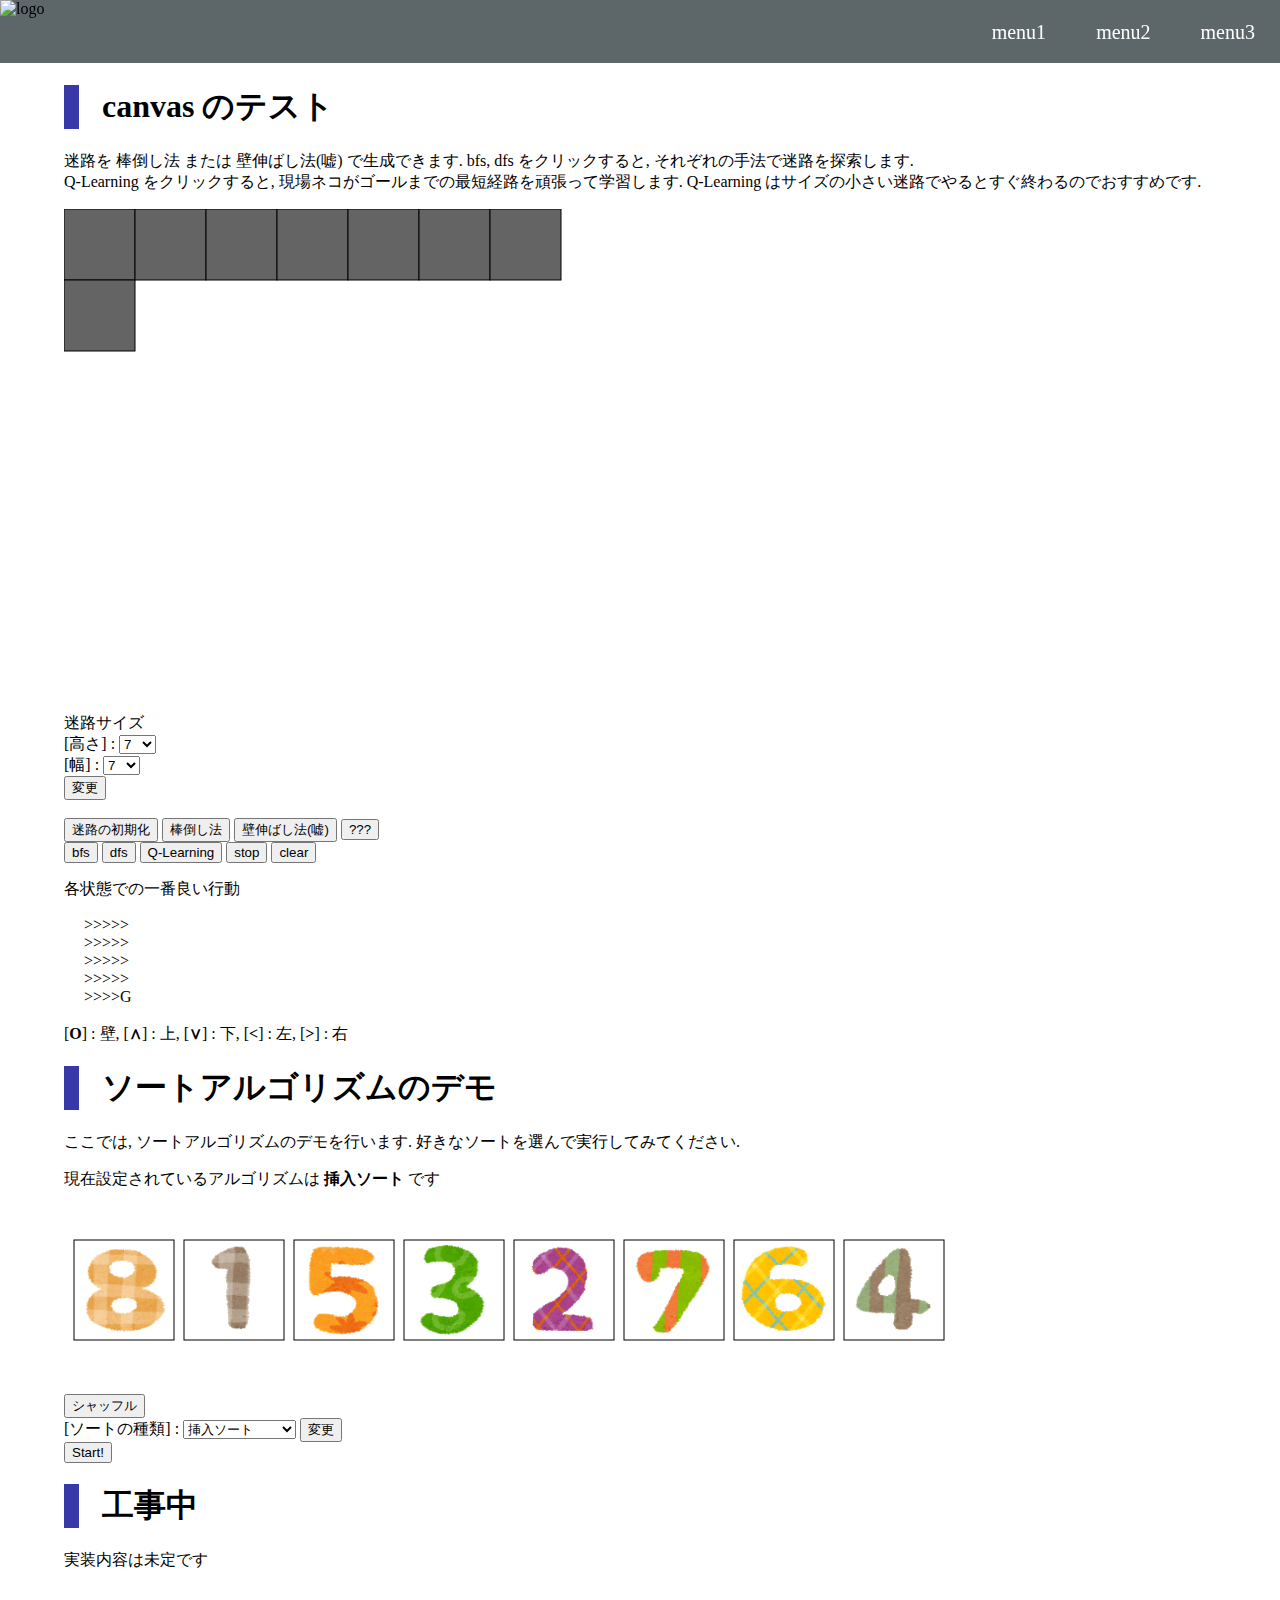
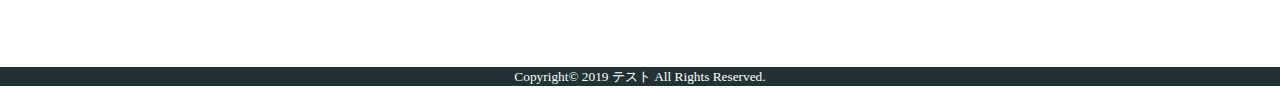
==== index.html @ 4d9fed96 "Add files via upload" ====
<!DOCTYPE html>
<html lang="ja">

<head>
    <meta charset="UTF-8">
    <meta name="keywords" content="okayun, おかゆ, okayu">
    <meta name="description" content="気分で更新することがあるかもしれないページ">
    <meta name="viewport" content="width=device-width, initial-scale=1.0">

    <link rel="stylesheet" href="./style/style.css">
    <link rel="icon" href="./img/icon.png">

    <!--<script src="./script/jquery-3.3.1.min.js"></script>-->
    <script src="./script/common.js"></script>
    <script src="./script/demo.js"></script>
    <script src="./script/maze.js"></script>
    <script src="./script/test.js"></script>
    <!--<script type="text/babel" src="./script/hoge.js"></script>-->

    <title>canvas テスト</title>
</head>

<header>
    <div class="global-menu">
        <div class="logo">
            <img src="./img/icon.png" alt="logo">
        </div>
        <span class="menu-icon"><img src="./img/icon.png" alt="logo"></span>
        <div class="menu">
            <a href="#menu1">menu1</a>
            <a href="#menu2">menu2</a>
            <a href="#menu3">menu3</a>
        </div>
    </div>
</header>

<body>
    <div class="main">
        <div id="menu1" class="section odd">
            <h1>canvas のテスト</h1>
            <div>
                <div>
                    <p>
                        迷路を 棒倒し法 または 壁伸ばし法(嘘) で生成できます. bfs, dfs をクリックすると, それぞれの手法で迷路を探索します.<br>
                        Q-Learning をクリックすると, 現場ネコがゴールまでの最短経路を頑張って学習します. Q-Learning はサイズの小さい迷路でやるとすぐ終わるのでおすすめです. <br>
                    </p>
                </div>

                <div class="section-content">
                    <canvas id="canvas_test" width="500" height="500">代替テキストです</canvas>
                    <br>

                    <form action="./script/maze.js" name="maze">
                        迷路サイズ<br>
                        [高さ] :
                        <select name="maze_h">
                            <option value="5">5</option>
                            <option value="7" selected>7</option>
                            <option value="9">9</option>
                            <option value="11">11</option>
                            <option value="13">13</option>
                            <option value="15">15</option>
                            <option value="17">17</option>
                            <option value="19">19</option>
                            <option value="21">21</option>
                            <option value="23">23</option>
                            <option value="25">25</option>
                            <option value="27">27</option>
                            <option value="29">29</option>
                        </select>

                        <br>

                        [幅] :
                        <select name="maze_w">
                            <option value="5">5</option>
                            <option value="7" selected>7</option>
                            <option value="9">9</option>
                            <option value="11">11</option>
                            <option value="13">13</option>
                            <option value="15">15</option>
                            <option value="17">17</option>
                            <option value="19">19</option>
                            <option value="21">21</option>
                            <option value="23">23</option>
                            <option value="25">25</option>
                            <option value="27">27</option>
                            <option value="29">29</option>
                        </select>

                        <br>

                        <input type="button" value="変更" onclick="Maze.changeSize();">
                    </form>

                    <br>

                    <input type="button" value="迷路の初期化" onclick="Maze.prepareWall();">
                    <input type="button" value="棒倒し法" onclick="Maze.stickDown();">
                    <input type="button" value="壁伸ばし法(嘘)" onclick="Maze.wallExtend();">
                    <input type="button" value="???" onclick="Maze.changeCharacter();">
                    <br>

                    <input type="button" value="bfs" onclick="Maze.runBfs();">
                    <input type="button" value="dfs" onclick="Maze.runDfs();">
                    <input type="button" value="Q-Learning" onclick="Maze.runQLearning();">
                    <input type="button" value="stop" onclick="Maze.stop();">
                    <input type="button" value="clear" onclick="Maze.clearCanvas();">
                    <br>

                    <p>各状態での一番良い行動</p>
                    <div id="q_table"></div>
                    <br>
                    [<strong>O</strong>] : 壁, [<strong>&and;</strong>] : 上, [<strong>&or;</strong>] : 下,
                    [<strong>&lt;</strong>] : 左, [<strong>&gt;</strong>] : 右
                </div>
            </div>
        </div>

        <div id="menu2" class="section even">
            <h1>ソートアルゴリズムのデモ</h1>
            <div>
                <p>ここでは, ソートアルゴリズムのデモを行います. 好きなソートを選んで実行してみてください.</p>
                <div id="demo_message"></div>
            </div>

            <div class="section-content">
                <canvas id="demo" width="900" height="200">代替テキストです</canvas>
                <br>
                <input type="button" value="シャッフル" onclick="Demo.shuffle();">
                <br>
                <form action="./script/demo.js" name="demo">
                    [ソートの種類] :
                    <select name="kind">
                        <option value="1" selected>挿入ソート</option>
                        <option value="2">バブルソート</option>
                        <option value="3">マージソート</option>
                        <option value="4">バケットソート</option>
                        <option value="5">ボゴソート</option>
                    </select>
                    <input type="button" value="変更" onclick="Demo.changeKindOfSort(); Demo.sendMessage();">
                </form>
                <input type="button" value="Start!" onclick="Demo.runSort();">
                <br>
            </div>
        </div>

        <div id="menu3" class="section odd">
            <h1>工事中</h1>
            <div>
                <p>実装内容は未定です</p>
            </div>

            <div class="section-content"></div>
        </div>
    </div>

</body>
<!--フッタ -->
<footer>
    <p>
        <small>Copyright&copy; 2019 テスト All Rights Reserved.</small>
    </p>
</footer>

</html>
---- style/style.css ----
* {
    box-sizing: border-box;
}

/* ヘッダ */
header {
    height: 7%;
    width: 100%;
    background-color: rgba(24, 39, 42, 0.7);
    /* opacity: 0.5; */
    position: fixed;
    z-index: 10;

    display: -webkit-flex;
    display: -webkit-box;
    display: -ms-flexbox;
    display: flex;
}

.global-menu {
    max-width: 1500px;
    width: 100%;
    margin: 0 auto;
}

.logo {
    width: auto;
    height: 100%;
    float: left;
}

.global-menu .logo img {
    display: block;
    width: auto;
    height: 100%;
}

.menu {
    float: right;
}

.menu a {
    font-size: 20px;
    color: white;
    float: left;
    display: block;
    line-height: 65px; 
    padding: 0 25px;
    height: auto;
    text-decoration: none;
    transition-duration: 1s;
}

.menu a:hover {
    background-color: rgba(24, 39, 42, 0.5);
}

.menu-icon {
    color: white;
    float: right;
    display: none;
}

.menu-icon img {
    display: block;
}

@media(max-width: 670px) {
    .menu {
        display: none;
    }

    .logo {
        display: none;
    }

    .menu-icon {
        display: block;
    }

    .menu-icon img {
        display: block;
        height: 64px;
    }

    .menu {
        display: none;
    }

}

/* メインコンテンツ */

body {
    /*background-color: #ffffff;*/
    margin: 0;
}

.main {
    max-width: 1500px;
    width: 100%;
    margin: 0 auto;
    padding: 5%;
    /*background-color: #ffffff;*/
}

h1 {
    padding-left: 2%;
    /*border-bottom: solid 2px #98C794;*/
    border-left: solid 15px #3838a9;
}

h2 {
    padding-left: 2%;
    border-bottom: solid 1px #98C794;
}

.slideshow {
    width: 100px;
    overflow: hidden;
    margin: 2em auto;
    border: solid 10px #ffffff;
    box-shadow: 0px 0px 5px 0px rgba(0, 0, 0, 0.5);    
}

.slideshow-wrapper {
    width: 300%; /* 枚数 x 100% */
    position: relative;
    left: 0;
    will-change: transform;
    animation: slider 20s infinite;
}

.slideshow-element {
    width: 100px;
    height: 100%;
    list-style: none;
    float: left;
    position: relative;
}

.slideshow img {
    width: 100px;
}

@-webkit-keyframes slider {
    0% { transform: translateX(0); }
    33% { transform: translateX(-100px); }
    66% { transform: translateX(-200px); }
    100% { transform: translateX(0); }
}

.section {
    /*margin: 10% 5%;*/
    clear: both;
}
/*
.section-content {
    text-align: center;
}

.section.odd {
    background-color: #ffffff;
}

.section.even {
    background-color: #fafafa;
}
*/
/* フッタ */
footer {
    background-color: #ffffff;
    background-color: rgb(34, 49, 52);
    color: #ffffff;
}

footer p {
    text-align: center;
}
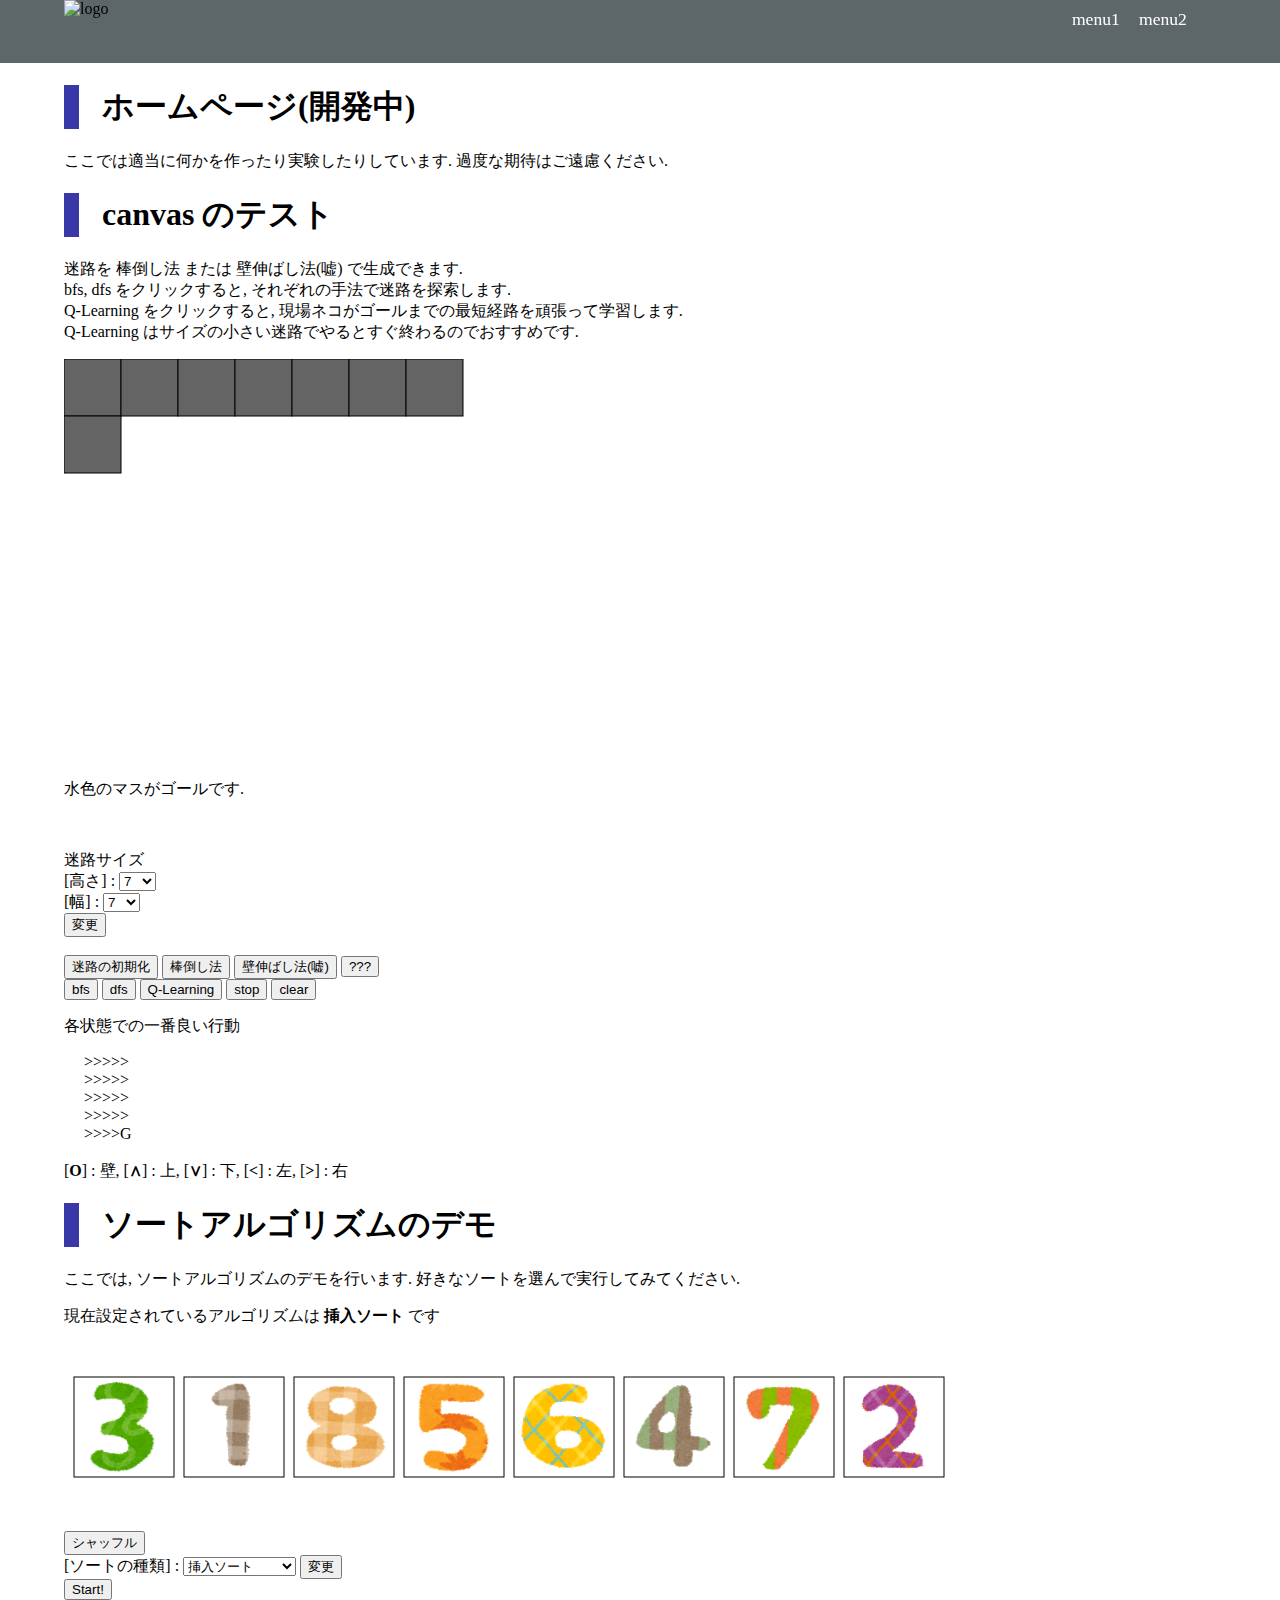
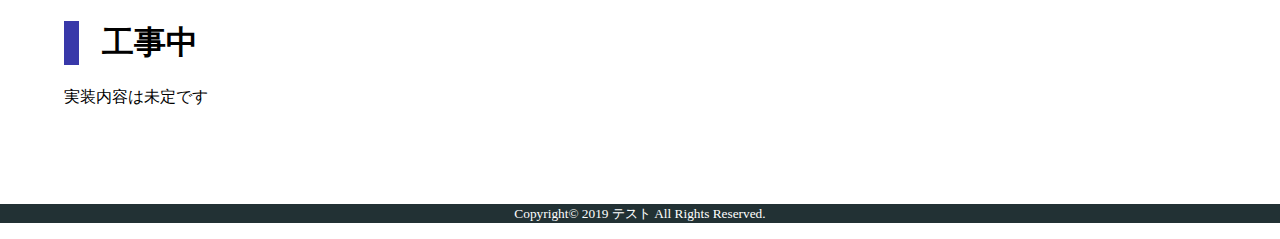
==== commit 81d804f9: "スターサーバー解約に伴ってcssやcanvasサイズなど調整した" ====
--- a/index.html
+++ b/index.html
@@ -1,161 +1,171 @@
-<!DOCTYPE html>
-<html lang="ja">
+<!DOCTYPE HTML>
+<html lang="ja">
+
+<head>
+    <meta charset="UTF-8">
+    <meta name="keywords" content="okayun, おかゆ, okayu">
+    <meta name="description" content="気分で更新することがあるかもしれないページ">
+    <meta name="viewport" content="width=device-width, initial-scale=1.0">
+
+    <link rel="stylesheet" href="./style/style.css">
+    <link rel="icon" href="./img/icon.png">
+
+    <script src="./script/common.js"></script>
+    <script src="./script/demo.js"></script>
+    <script src="./script/maze.js"></script>
+    <script src="./script/test.js"></script>
+
+    <title> ホームページ(仮) </title>
+</head>
+
+<header>
+    <div class="global-menu">
+        <div class="logo">
+            <img src="./img/icon.png" alt="logo">
+        </div>
+        <span class="menu-icon"><img src="./img/icon.png" alt="logo"></span>
+        
+        <div class="menu">
+            
+            <div class="menu-item"><a href="#menu1">menu1</a></div>
+            <div class="menu-item"><a href="#menu2">menu2</a></div>
+            <div class="menu-item"><a href="#menu3">menu3</a></div>
+        </div>
+        
+    </div>
+</header>
+
+<body>
+
+<div class="main">
+
+    <h1> ホームページ(開発中) </h1>
+    ここでは適当に何かを作ったり実験したりしています. 過度な期待はご遠慮ください.
+    <!--
+    <h2> 画像 </h2>
+    <div class="slideshow">
+        <div class="slideshow-wrapper">
+            <div class="slideshow-element"><img src="img/muteki.jpg" alt="muteki"></div>
+            <div class="slideshow-element"><img src="img/yoshi.png" alt="yoshi"></div>
+            <div class="slideshow-element"><img src="img/hinnyu.jpg" alt="hinnyu"></div>
+        </div>
+    </div>
+    -->
+
+    <div id="menu1" class="section">
+        <h1>canvas のテスト</h1>
+        <p>
+            迷路を 棒倒し法 または 壁伸ばし法(嘘) で生成できます.<br>
+            bfs, dfs をクリックすると, それぞれの手法で迷路を探索します.<br>
+            Q-Learning をクリックすると, 現場ネコがゴールまでの最短経路を頑張って学習します.<br>
+            Q-Learning はサイズの小さい迷路でやるとすぐ終わるのでおすすめです.
+        </p>
+
+        <canvas id="canvas_test" width="400" height="400">代替テキストです</canvas>
+        <br>
+        <p>水色のマスがゴールです.<p>
+        <br>
+
+        <form action="/script/maze.js" name="maze">
+            迷路サイズ<br>
+            [高さ] : 
+            <select name="maze_h">
+                <option value="3">3</option>
+                <option value="5">5</option>
+                <option value="7" selected>7</option>
+                <option value="9">9</option>
+                <option value="11">11</option>
+                <option value="13">13</option>
+                <option value="15">15</option>
+                <option value="17">17</option>
+                <option value="19">19</option>
+                <option value="21">21</option>
+                <option value="23">23</option>
+                <option value="25">25</option>
+                <option value="27">27</option>
+                <option value="29">29</option>
+            </select>
+
+            <br>
+
+            [幅] :
+            <select name="maze_w">
+                <option value="3">3</option>
+                <option value="5">5</option>
+                <option value="7" selected>7</option>
+                <option value="9">9</option>
+                <option value="11">11</option>
+                <option value="13">13</option>
+                <option value="15">15</option>
+                <option value="17">17</option>
+                <option value="19">19</option>
+                <option value="21">21</option>
+                <option value="23">23</option>
+                <option value="25">25</option>
+                <option value="27">27</option>
+                <option value="29">29</option>
+            </select>
+
+            <br>
+
+            <input type="button" value="変更" onclick="Maze.changeSize();">
+        </form>
+
+        <br>
+
+        <input type="button" value="迷路の初期化" onclick="Maze.prepareWall();">
+        <input type="button" value="棒倒し法" onclick="Maze.stickDown();">
+        <input type="button" value="壁伸ばし法(嘘)" onclick="Maze.wallExtend();">
+        <input type="button" value="???" onclick="Maze.changeCharacter();">
+        <br>
+
+        <input type="button" value="bfs" onclick="Maze.runBfs();">
+        <input type="button" value="dfs" onclick="Maze.runDfs();">
+        <input type="button" value="Q-Learning" onclick="Maze.runQLearning();">
+        <input type="button" value="stop" onclick="Maze.stop();">
+        <input type="button" value="clear" onclick="Maze.clearCanvas();">
+        <br>
+
+        <p>各状態での一番良い行動</p>
+        <div id="q_table"></div>
+        <br>
+        [<strong>O</strong>] : 壁, [<strong>&and;</strong>] : 上, [<strong>&or;</strong>] : 下, [<strong>&lt;</strong>] : 左, [<strong>&gt;</strong>] : 右
+    </div>
+
+    <div id="menu2" class="section">
+        <h1>ソートアルゴリズムのデモ</h1>
+            <p>ここでは, ソートアルゴリズムのデモを行います. 好きなソートを選んで実行してみてください.</p>
+            <div id="demo_message"></div>
+
+            <canvas id="demo" width="900" height="200">代替テキストです</canvas>
+            <br>
+            <input type="button" value="シャッフル" onclick="Demo.shuffle();">
+            <br>
+            <form action="./script/demo.js" name="demo">
+                [ソートの種類] :
+                <select name="kind">
+                    <option value="1" selected>挿入ソート</option>
+                    <option value="2">バブルソート</option>
+                    <option value="3">マージソート</option>
+                    <option value="4">バケットソート</option>
+                    <option value="5">ボゴソート</option>
+                </select>
+                <input type="button" value="変更" onclick="Demo.changeKindOfSort(); Demo.sendMessage();">
+            </form>
+            <input type="button" value="Start!" onclick="Demo.runSort();">
+            <br>
+    </div>
+
+    <div id="menu3" class="section">
+        <h1>工事中</h1>
+        <p>実装内容は未定です</p>
+    </div>
 
-<head>
-    <meta charset="UTF-8">
-    <meta name="keywords" content="okayun, おかゆ, okayu">
-    <meta name="description" content="気分で更新することがあるかもしれないページ">
-    <meta name="viewport" content="width=device-width, initial-scale=1.0">
-
-    <link rel="stylesheet" href="./style/style.css">
-    <link rel="icon" href="./img/icon.png">
-
-    <!--<script src="./script/jquery-3.3.1.min.js"></script>-->
-    <script src="./script/common.js"></script>
-    <script src="./script/demo.js"></script>
-    <script src="./script/maze.js"></script>
-    <script src="./script/test.js"></script>
-    <!--<script type="text/babel" src="./script/hoge.js"></script>-->
-
-    <title>canvas テスト</title>
-</head>
-
-<header>
-    <div class="global-menu">
-        <div class="logo">
-            <img src="./img/icon.png" alt="logo">
-        </div>
-        <span class="menu-icon"><img src="./img/icon.png" alt="logo"></span>
-        <div class="menu">
-            <a href="#menu1">menu1</a>
-            <a href="#menu2">menu2</a>
-            <a href="#menu3">menu3</a>
-        </div>
-    </div>
-</header>
-
-<body>
-    <div class="main">
-        <div id="menu1" class="section odd">
-            <h1>canvas のテスト</h1>
-            <div>
-                <div>
-                    <p>
-                        迷路を 棒倒し法 または 壁伸ばし法(嘘) で生成できます. bfs, dfs をクリックすると, それぞれの手法で迷路を探索します.<br>
-                        Q-Learning をクリックすると, 現場ネコがゴールまでの最短経路を頑張って学習します. Q-Learning はサイズの小さい迷路でやるとすぐ終わるのでおすすめです. <br>
-                    </p>
-                </div>
-
-                <div class="section-content">
-                    <canvas id="canvas_test" width="500" height="500">代替テキストです</canvas>
-                    <br>
-
-                    <form action="./script/maze.js" name="maze">
-                        迷路サイズ<br>
-                        [高さ] :
-                        <select name="maze_h">
-                            <option value="5">5</option>
-                            <option value="7" selected>7</option>
-                            <option value="9">9</option>
-                            <option value="11">11</option>
-                            <option value="13">13</option>
-                            <option value="15">15</option>
-                            <option value="17">17</option>
-                            <option value="19">19</option>
-                            <option value="21">21</option>
-                            <option value="23">23</option>
-                            <option value="25">25</option>
-                            <option value="27">27</option>
-                            <option value="29">29</option>
-                        </select>
-
-                        <br>
-
-                        [幅] :
-                        <select name="maze_w">
-                            <option value="5">5</option>
-                            <option value="7" selected>7</option>
-                            <option value="9">9</option>
-                            <option value="11">11</option>
-                            <option value="13">13</option>
-                            <option value="15">15</option>
-                            <option value="17">17</option>
-                            <option value="19">19</option>
-                            <option value="21">21</option>
-                            <option value="23">23</option>
-                            <option value="25">25</option>
-                            <option value="27">27</option>
-                            <option value="29">29</option>
-                        </select>
-
-                        <br>
-
-                        <input type="button" value="変更" onclick="Maze.changeSize();">
-                    </form>
-
-                    <br>
-
-                    <input type="button" value="迷路の初期化" onclick="Maze.prepareWall();">
-                    <input type="button" value="棒倒し法" onclick="Maze.stickDown();">
-                    <input type="button" value="壁伸ばし法(嘘)" onclick="Maze.wallExtend();">
-                    <input type="button" value="???" onclick="Maze.changeCharacter();">
-                    <br>
-
-                    <input type="button" value="bfs" onclick="Maze.runBfs();">
-                    <input type="button" value="dfs" onclick="Maze.runDfs();">
-                    <input type="button" value="Q-Learning" onclick="Maze.runQLearning();">
-                    <input type="button" value="stop" onclick="Maze.stop();">
-                    <input type="button" value="clear" onclick="Maze.clearCanvas();">
-                    <br>
-
-                    <p>各状態での一番良い行動</p>
-                    <div id="q_table"></div>
-                    <br>
-                    [<strong>O</strong>] : 壁, [<strong>&and;</strong>] : 上, [<strong>&or;</strong>] : 下,
-                    [<strong>&lt;</strong>] : 左, [<strong>&gt;</strong>] : 右
-                </div>
-            </div>
-        </div>
-
-        <div id="menu2" class="section even">
-            <h1>ソートアルゴリズムのデモ</h1>
-            <div>
-                <p>ここでは, ソートアルゴリズムのデモを行います. 好きなソートを選んで実行してみてください.</p>
-                <div id="demo_message"></div>
-            </div>
-
-            <div class="section-content">
-                <canvas id="demo" width="900" height="200">代替テキストです</canvas>
-                <br>
-                <input type="button" value="シャッフル" onclick="Demo.shuffle();">
-                <br>
-                <form action="./script/demo.js" name="demo">
-                    [ソートの種類] :
-                    <select name="kind">
-                        <option value="1" selected>挿入ソート</option>
-                        <option value="2">バブルソート</option>
-                        <option value="3">マージソート</option>
-                        <option value="4">バケットソート</option>
-                        <option value="5">ボゴソート</option>
-                    </select>
-                    <input type="button" value="変更" onclick="Demo.changeKindOfSort(); Demo.sendMessage();">
-                </form>
-                <input type="button" value="Start!" onclick="Demo.runSort();">
-                <br>
-            </div>
-        </div>
-
-        <div id="menu3" class="section odd">
-            <h1>工事中</h1>
-            <div>
-                <p>実装内容は未定です</p>
-            </div>
-
-            <div class="section-content"></div>
-        </div>
-    </div>
+</div>
+<!-- main -->
 
 </body>
+
 <!--フッタ -->
 <footer>
     <p>
--- a/style/style.css
+++ b/style/style.css
@@ -1,179 +1,200 @@
-* {
-    box-sizing: border-box;
-}
-
-/* ヘッダ */
-header {
-    height: 7%;
-    width: 100%;
-    background-color: rgba(24, 39, 42, 0.7);
-    /* opacity: 0.5; */
-    position: fixed;
-    z-index: 10;
-
-    display: -webkit-flex;
-    display: -webkit-box;
-    display: -ms-flexbox;
-    display: flex;
-}
-
-.global-menu {
-    max-width: 1500px;
-    width: 100%;
-    margin: 0 auto;
-}
-
-.logo {
-    width: auto;
-    height: 100%;
-    float: left;
-}
-
-.global-menu .logo img {
-    display: block;
-    width: auto;
-    height: 100%;
-}
-
-.menu {
-    float: right;
-}
-
-.menu a {
-    font-size: 20px;
-    color: white;
-    float: left;
-    display: block;
-    line-height: 65px; 
-    padding: 0 25px;
-    height: auto;
-    text-decoration: none;
-    transition-duration: 1s;
-}
-
-.menu a:hover {
-    background-color: rgba(24, 39, 42, 0.5);
-}
-
-.menu-icon {
-    color: white;
-    float: right;
-    display: none;
-}
-
-.menu-icon img {
-    display: block;
-}
-
-@media(max-width: 670px) {
-    .menu {
-        display: none;
-    }
-
-    .logo {
-        display: none;
-    }
-
-    .menu-icon {
-        display: block;
-    }
-
-    .menu-icon img {
-        display: block;
-        height: 64px;
-    }
-
-    .menu {
-        display: none;
-    }
-
-}
-
-/* メインコンテンツ */
-
-body {
-    /*background-color: #ffffff;*/
-    margin: 0;
-}
-
-.main {
-    max-width: 1500px;
-    width: 100%;
-    margin: 0 auto;
-    padding: 5%;
-    /*background-color: #ffffff;*/
-}
-
-h1 {
-    padding-left: 2%;
-    /*border-bottom: solid 2px #98C794;*/
-    border-left: solid 15px #3838a9;
-}
-
-h2 {
-    padding-left: 2%;
-    border-bottom: solid 1px #98C794;
-}
-
-.slideshow {
-    width: 100px;
-    overflow: hidden;
-    margin: 2em auto;
-    border: solid 10px #ffffff;
-    box-shadow: 0px 0px 5px 0px rgba(0, 0, 0, 0.5);    
-}
-
-.slideshow-wrapper {
-    width: 300%; /* 枚数 x 100% */
-    position: relative;
-    left: 0;
-    will-change: transform;
-    animation: slider 20s infinite;
-}
-
-.slideshow-element {
-    width: 100px;
-    height: 100%;
-    list-style: none;
-    float: left;
-    position: relative;
-}
-
-.slideshow img {
-    width: 100px;
-}
-
-@-webkit-keyframes slider {
-    0% { transform: translateX(0); }
-    33% { transform: translateX(-100px); }
-    66% { transform: translateX(-200px); }
-    100% { transform: translateX(0); }
-}
-
-.section {
-    /*margin: 10% 5%;*/
-    clear: both;
-}
-/*
-.section-content {
-    text-align: center;
-}
-
-.section.odd {
-    background-color: #ffffff;
-}
-
-.section.even {
-    background-color: #fafafa;
-}
-*/
-/* フッタ */
-footer {
-    background-color: #ffffff;
-    background-color: rgb(34, 49, 52);
-    color: #ffffff;
-}
-
-footer p {
-    text-align: center;
-}
+* {
+    box-sizing: border-box;
+}
+
+a {
+    text-decoration: none;
+}
+
+/* ヘッダ */
+header {
+    height: 7%;
+    width: 100%;
+    background-color: rgba(24, 39, 42, 0.7);
+    /* opacity: 0.5; */
+    position: fixed;
+    /*z-index: 10;*/
+
+    display: -webkit-flex;
+    display: -webkit-box;
+    display: -ms-flexbox;
+    display: flex;
+}
+
+.global-menu {
+    max-width: 1500px;
+    width: 100%;
+    margin: 0 auto;
+}
+
+.logo {
+    width: auto;
+    height: 100%;
+    float: left;
+    margin-left: 5%;
+}
+
+.global-menu .logo img {
+    display: block;
+    width: auto;
+    height: 100%;
+}
+
+.menu {
+    height: 100%;
+    /*
+    width: 45%;
+    */
+    margin-right: 5%;
+    margin-left: 50%;
+    float: right;
+}
+
+.menu-item {
+    font-size: 1.1em;
+    /*
+    height: 100%;
+    padding: 10px 25px 27px 25px;
+    float: left;
+    height: auto;
+    margin-right: 5%;
+    clear: both;
+    line-height: 100%;
+    float: left;
+    */
+    height: 100%;
+    padding: 0 5%;
+    display: inline-block;
+    transition-duration: 1s;
+}
+
+.menu-item a {
+    vertical-align: -45%;
+    color: white;
+}
+
+.menu-item:hover {
+    background-color: rgba(24, 39, 42, 0.5);
+}
+
+.menu-icon {
+    color: white;
+    float: right;
+    display: none;
+}
+
+.menu-icon img {
+    display: block;
+}
+
+@media(max-width: 670px) {
+    .menu {
+        display: none;
+    }
+    
+    /*
+    .logo {
+        display: none;
+    }
+
+    .menu-icon {
+        display: block;
+    }
+    
+    .menu-icon img {
+        display: block;
+        height: 64px;
+    }
+    */
+}
+
+/* メインコンテンツ */
+
+body {
+    /*background-color: #ffffff;*/
+    margin: 0;
+}
+
+.main {
+    max-width: 1500px;
+    width: 100%;
+    margin: 0 auto;
+    padding: 5%;
+    /*background-color: #ffffff;*/
+}
+
+h1 {
+    padding-left: 2%;
+    /*border-bottom: solid 2px #98C794;*/
+    border-left: solid 15px #3838a9;
+}
+
+h2 {
+    padding-left: 2%;
+    border-bottom: solid 1px #98C794;
+}
+
+.slideshow {
+    width: 100px;
+    overflow: hidden;
+    margin: 2em auto;
+    border: solid 10px #ffffff;
+    box-shadow: 0px 0px 5px 0px rgba(0, 0, 0, 0.5);    
+}
+
+.slideshow-wrapper {
+    width: 300%; /* 枚数 x 100% */
+    position: relative;
+    left: 0;
+    will-change: transform;
+    animation: slider 20s infinite;
+}
+
+.slideshow-element {
+    width: 100px;
+    height: 100%;
+    list-style: none;
+    float: left;
+    position: relative;
+}
+
+.slideshow img {
+    width: 100px;
+}
+
+/*
+@-webkit-keyframes slider {
+    0% { transform: translateX(0); }
+    33% { transform: translateX(-100px); }
+    66% { transform: translateX(-200px); }
+    100% { transform: translateX(0); }
+}
+*/
+
+.section {
+    /*margin: 10% 5%;*/
+    clear: both;
+}
+/*
+.section-content {
+    text-align: center;
+}
+
+.section.odd {
+    background-color: #ffffff;
+}
+
+.section.even {
+    background-color: #fafafa;
+}
+*/
+/* フッタ */
+footer {
+    background-color: #ffffff;
+    background-color: rgb(34, 49, 52);
+    color: #ffffff;
+}
+
+footer p {
+    text-align: center;
+}
